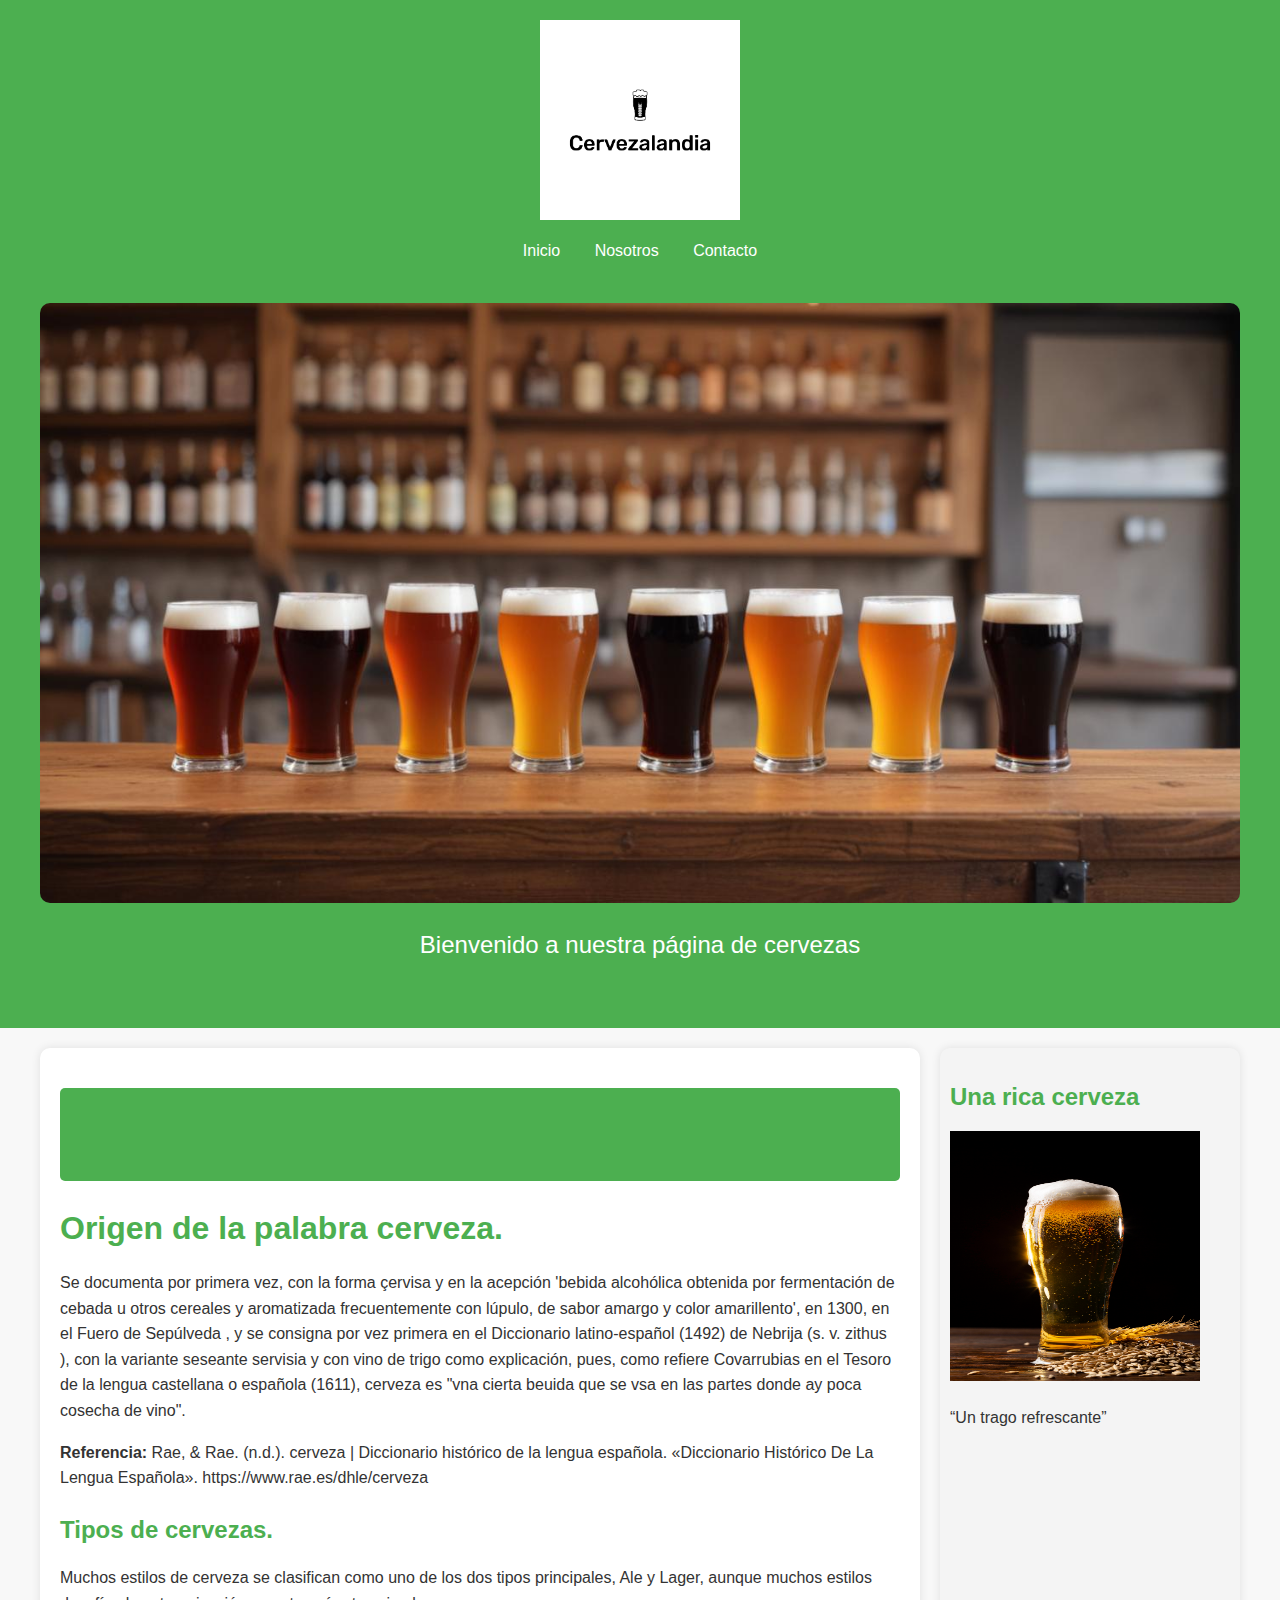
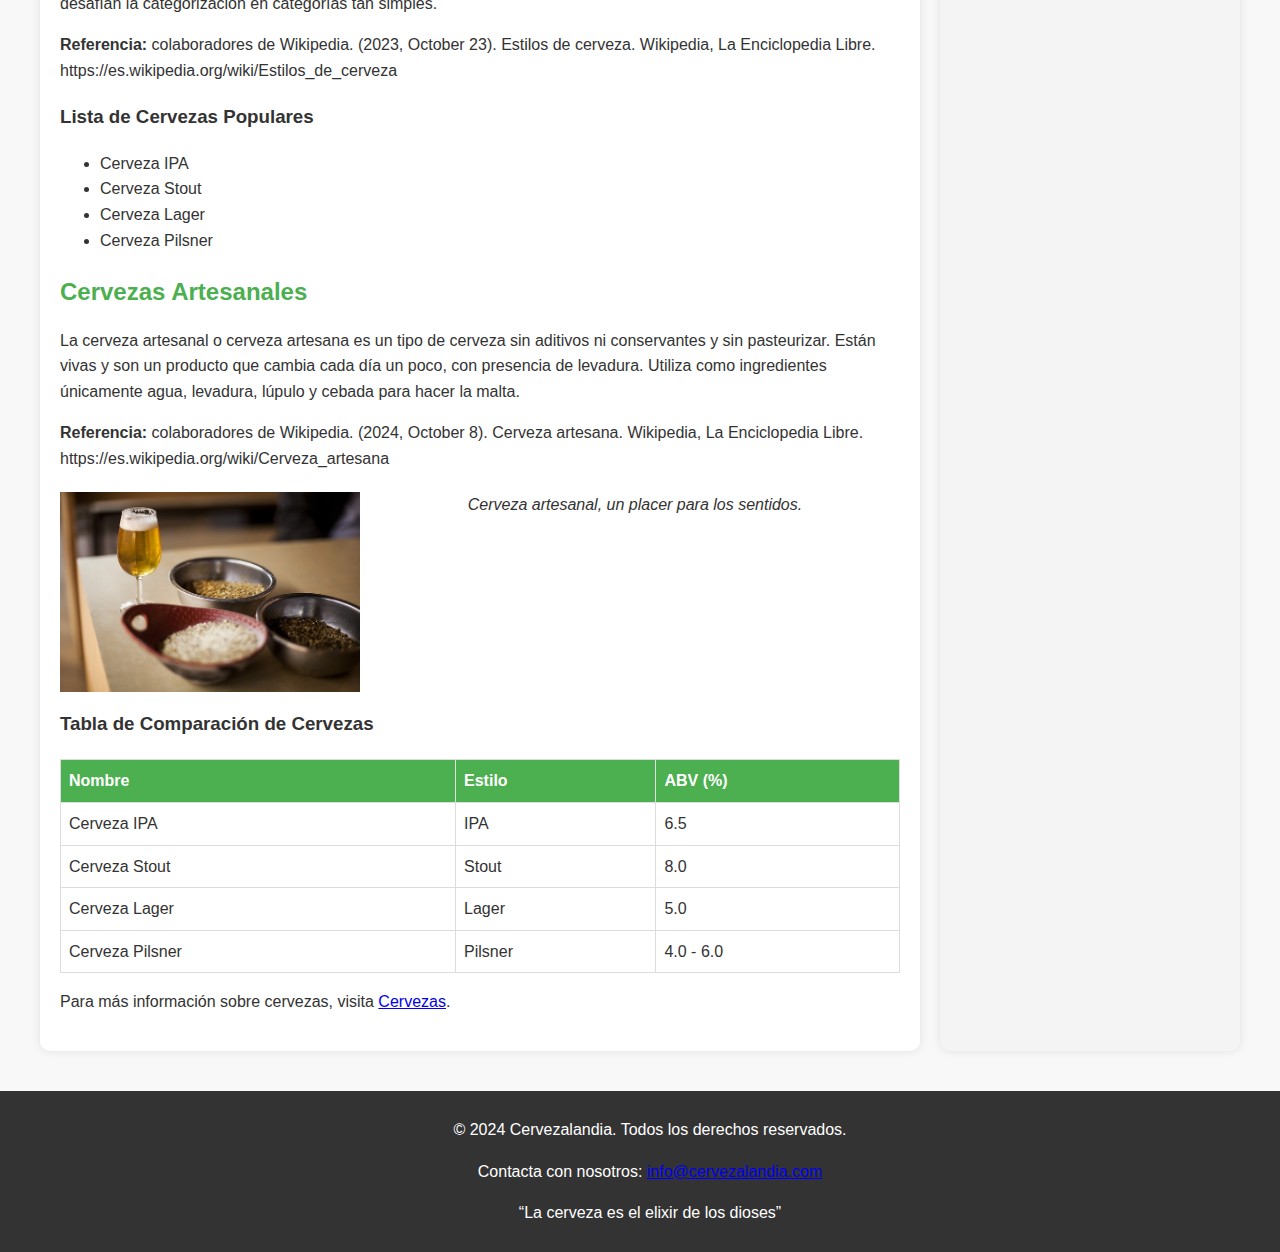
==== index.html @ 151de5b5 "Add files via upload" ====
<!DOCTYPE html>
<html>
<head>
    <meta charset="UTF-8">    
    <title>Cervezalandia</title>
    <link rel="stylesheet" href="SiteStyle/global.css"> <!-- Enlace al archivo CSS -->
</head>

<body>
    <!-- Encabezado de la página -->
    <header>
        <div class="logo">            
            <img src="SiteImage/Cervezalandia%20Logo%20-%20Black%20with%20White%20Background%20-%205000x5000.png" alt="Logo Cervezalandia">
        </div>
        <nav>
            <ul>
                <li><a href= "index.html">Inicio</a></li>
                <li><a href= "template.html">Nosotros</a></li>
                <li><a href= "template.html">Contacto</a></li>
            </ul>
        </nav>
        <div class="banner">
            <img src="SiteImage/pikaso_reimagine.jpeg" alt="Banner de Cervezalandia">
            <p>Bienvenido a nuestra página de cervezas</p>
        </div>
    </header>

    <!-- Contenido principal -->
    <main>
        <section id="inicio">
            <div class="section-bar">
                <h2>Inicio</h2>
            </div>
            <h1>Origen de la palabra cerveza.</h1>
            <p>Se documenta por primera vez, con la forma  çervisa  y en la acepción 'bebida alcohólica obtenida por fermentación de cebada u otros cereales y aromatizada frecuentemente con lúpulo, de sabor amargo y color amarillento', en 1300, en el  Fuero de Sepúlveda , y se consigna por vez primera en el  Diccionario latino-español  (1492) de Nebrija (s. v.  zithus ), con la variante seseante  servisia  y con  vino de trigo  como explicación, pues, como refiere Covarrubias en el  Tesoro de la lengua castellana o española  (1611),  cerveza  es "vna cierta beuida que se vsa en las partes donde ay poca cosecha de vino".</p> 
            <p><b>Referencia:</b> Rae, & Rae. (n.d.). cerveza | Diccionario histórico de la lengua española. «Diccionario Histórico De La Lengua Española». https://www.rae.es/dhle/cerveza</p>
            <h2>Tipos de cervezas.</h2>   
            <p>Muchos estilos de cerveza se clasifican como uno de los dos tipos principales, Ale y Lager, aunque muchos estilos desafían la categorización en categorías tan simples.</p>
            <p><b>Referencia:</b> colaboradores de Wikipedia. (2023, October 23). Estilos de cerveza. Wikipedia, La Enciclopedia Libre. https://es.wikipedia.org/wiki/Estilos_de_cerveza</p>
            <h3>Lista de Cervezas Populares</h3>
            <ul>
                <li>Cerveza IPA</li>
                <li>Cerveza Stout</li>
                <li>Cerveza Lager</li>
                <li>Cerveza Pilsner</li>
            </ul>

            <h2>Cervezas Artesanales</h2>
            <p>La cerveza artesanal o cerveza artesana es un tipo de cerveza sin aditivos ni conservantes y sin pasteurizar. Están vivas y son un producto que cambia cada día un poco, con presencia de levadura. Utiliza como ingredientes únicamente agua, levadura, lúpulo y cebada para hacer la malta.</p>
            <p><b>Referencia:</b> colaboradores de Wikipedia. (2024, October 8). Cerveza artesana. Wikipedia, La Enciclopedia Libre. https://es.wikipedia.org/wiki/Cerveza_artesana</p>
            <figure>
                <img src="SiteImage/beer-7616189_640.jpg" alt="Cerveza artesanal" width="300" style="float:left; margin-right:10px;">
                <figcaption>Cerveza artesanal, un placer para los sentidos.</figcaption>
            </figure>
            
            <br><br><br><br><br><br>
            <h3>Tabla de Comparación de Cervezas</h3>
            <table>
               
                <tr>
                    <th>Nombre</th>
                    <th>Estilo</th>
                    <th>ABV (%)</th>
                </tr>
                <tr>
                    <td>Cerveza IPA</td>
                    <td>IPA</td>
                    <td>6.5</td>
                </tr>
                <tr>
                    <td>Cerveza Stout</td>
                    <td>Stout</td>
                    <td>8.0</td>
                </tr>
                <tr>
                    <td>Cerveza Lager</td>
                    <td>Lager</td>
                    <td>5.0</td>
                </tr>
                 <tr>
                    <td>Cerveza Pilsner</td>
                    <td>Pilsner</td>
                    <td>4.0 - 6.0</td>
                </tr>
            </table>
            <p>Para más información sobre cervezas, visita <a href="https://es.wikipedia.org/wiki/Cerveza" target="_blank">Cervezas</a>.</p>
        </section>
        
        <aside>
            <h2>Una rica cerveza</h2>
            <img src="SiteImage/delicious-american-beer-assortment.jpg" alt="Cerveza Americana" width="250" height="250">
            <p>“Un trago refrescante”</p>
        </aside>
    </main>

    <!-- Pie de página -->
    <footer>
        <p>&copy; 2024 Cervezalandia. Todos los derechos reservados.</p>
        <p>Contacta con nosotros: <a href="mailto:info@cervezalandia.com">info@cervezalandia.com</a></p>
        <p>“La cerveza es el elixir de los dioses”</p>
    </footer>
</body>
</html>
---- SiteStyle/global.css ----
{
    box-sizing: border-box;
}

body {
    font-family: Arial, sans-serif;
    margin: 0;
    padding: 0;
    line-height: 1.6;
    background-color: #f8f8f8;
    color: #333;
}

header {
    background-color: #4CAF50;
    color: white;
    padding: 20px;
    text-align: center;
}

.logo img {
    width: 200px;
    height: auto;
}

nav ul {
    list-style-type: none;
    padding: 0;
    margin: 10px 0;
}

nav ul li {
    display: inline;
    margin: 0 15px;
}

nav a {
    color: white;
    text-decoration: none;
    transition: background-color 0.3s ease;
}

nav a:hover {
    background-color: rgba(255, 255, 255, 0.2);
    border-radius: 5px;
    text-decoration: underline;
}

.banner {
    margin-top: 20px;
    text-align: center;
    padding: 20px;
}

.banner img {
    max-width: 100%;
    height: auto;
    border-radius: 10px;
}

.banner p {
    font-size: 1.5em;
    margin-top: 15px;
    color: white;
}

main {
    display: flex;
    padding: 20px;
    max-width: 1200px;
    margin: 0 auto;
}

section {
    flex: 3;
    background: white;
    padding: 20px;
    margin-right: 20px;
    border-radius: 10px;
    box-shadow: 0 0 10px rgba(0, 0, 0, 0.1);
}

aside {
    flex: 1;
    background-color: #f4f4f4;
    padding: 10px;
    border-radius: 10px;
    box-shadow: 0 0 10px rgba(0, 0, 0, 0.1);
}

footer {
    background-color: #333;
    color: white;
    text-align: center;
    padding: 10px;
    position: relative;
    bottom: 0;
    width: 100%;
    margin-top: 20px;
}

h1, h2 {
    color: #4CAF50;
    margin-bottom: 15px;
}

.section-bar {
    background-color: #4CAF50;
    color: white;
    padding: 10px;
    text-align: center;
    margin: 20px 0;
    border-radius: 5px;
}

figure {
    margin: 20px 0;
    text-align: center;
}

figcaption {
    font-style: italic;
    margin-top: 5px;
}

table {
    width: 100%;
    border-collapse: collapse;
    margin-top: 20px;
}

table, th, td {
    border: 1px solid #ddd;
}

th, td {
    padding: 8px;
    text-align: left;
}

th {
    background-color: #4CAF50;
    color: white;
}


@media (max-width: 768px) {
    main {
        flex-direction: column;
    }

    section {
        margin-right: 0;
        margin-bottom: 20px;
    }
}
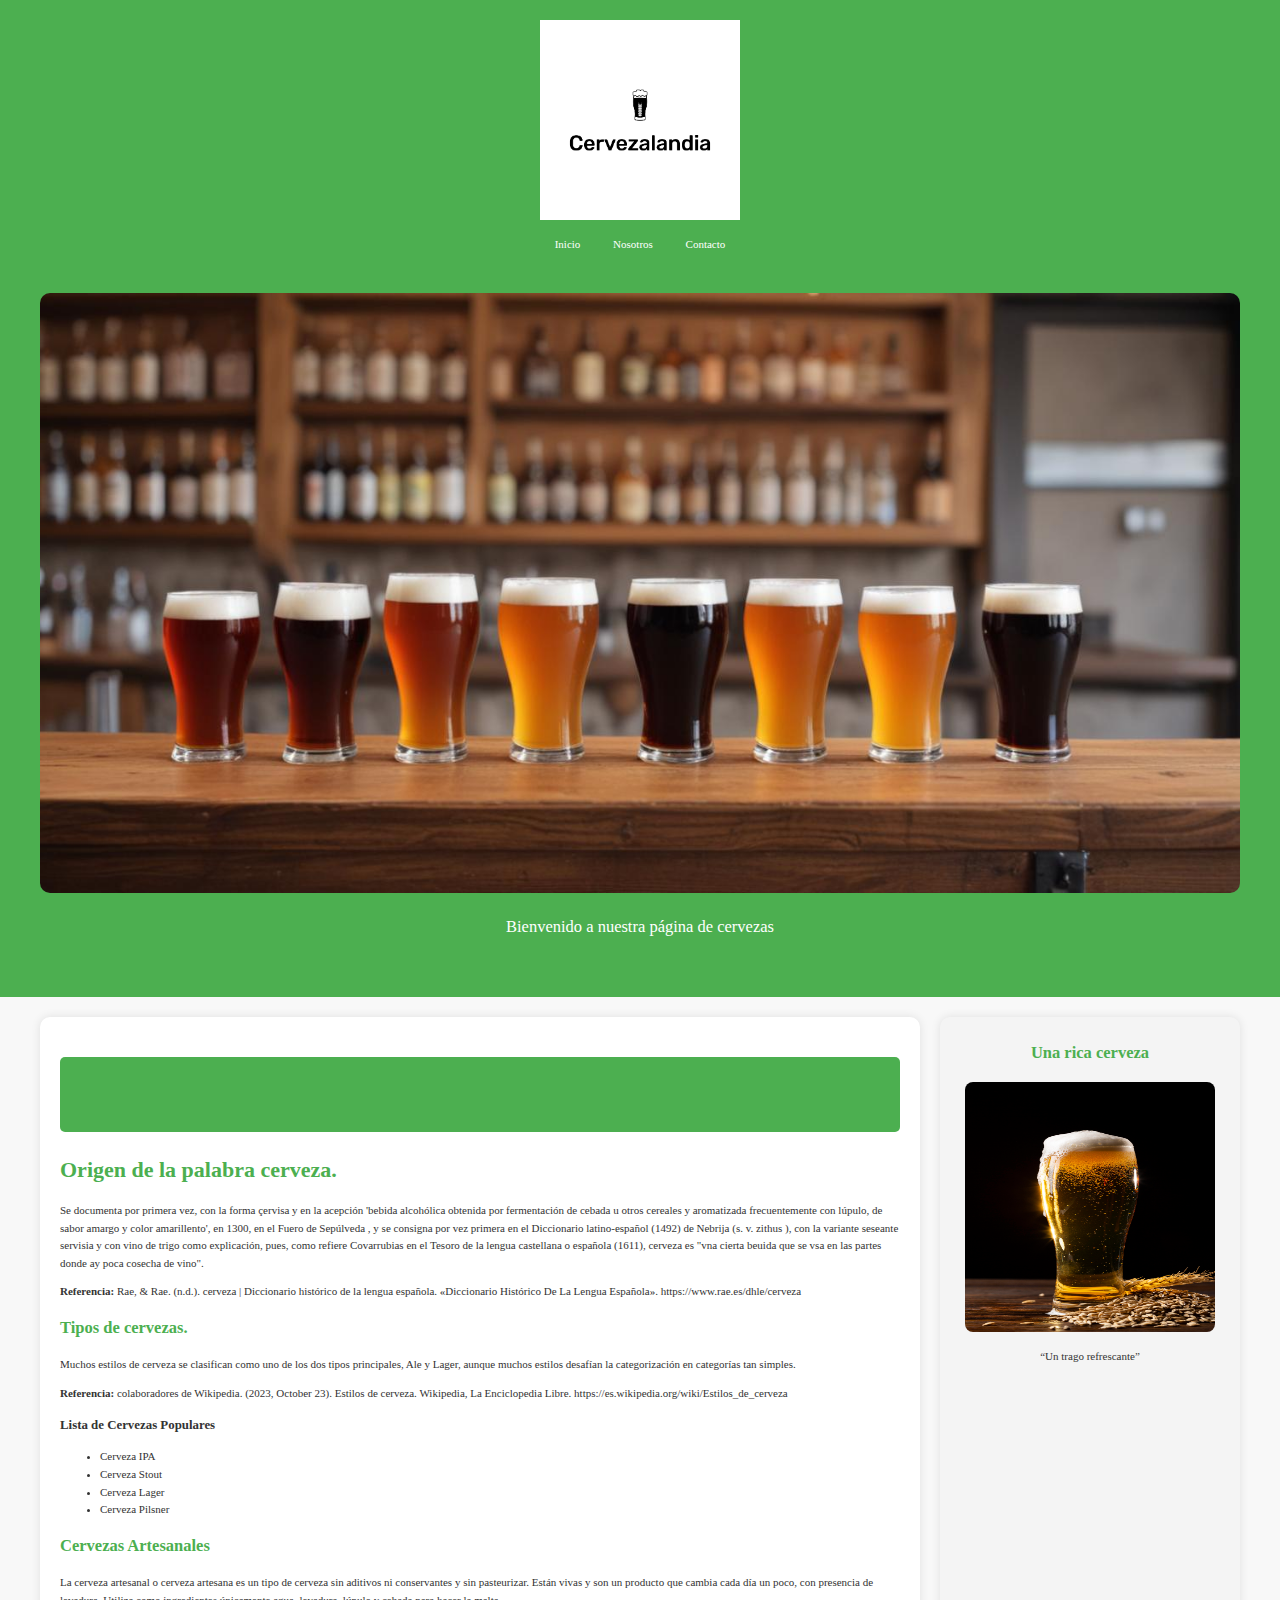
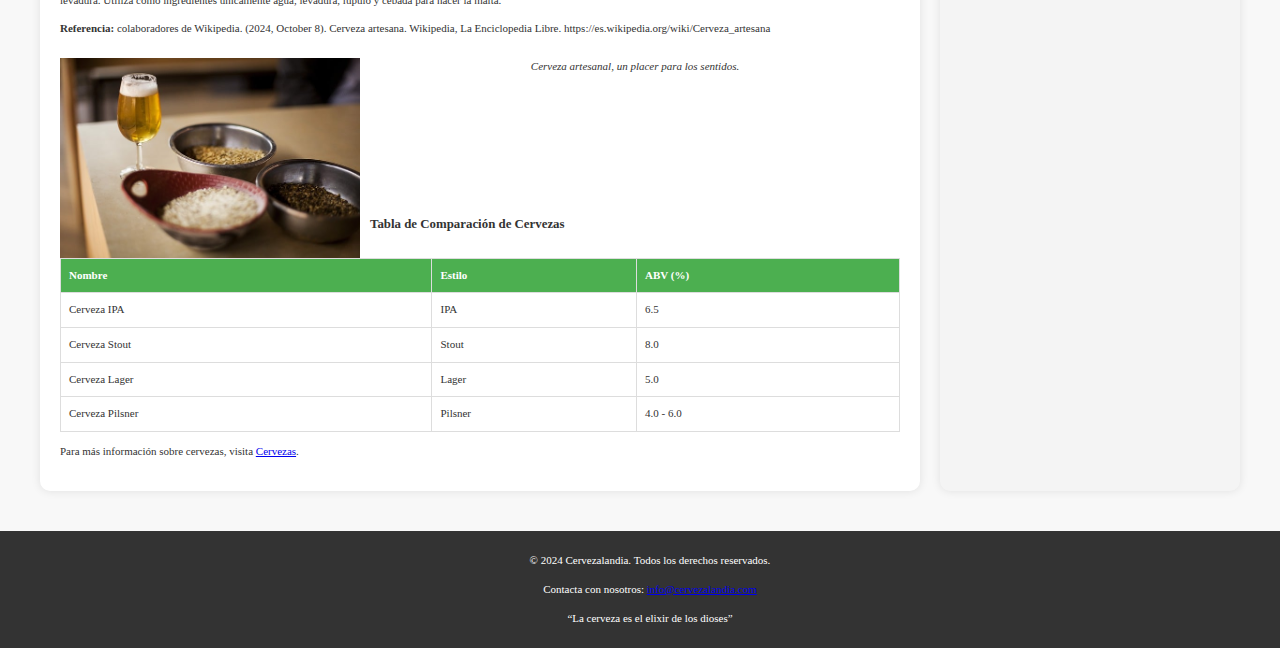
==== commit 8aa77241: "Update index.html" ====
--- a/index.html
+++ b/index.html
@@ -1,5 +1,5 @@
 <!DOCTYPE html>
-<html>
+<html lang="es">
 <head>
     <meta charset="UTF-8">    
     <title>Cervezalandia</title>
@@ -15,8 +15,8 @@
         <nav>
             <ul>
                 <li><a href= "index.html">Inicio</a></li>
-                <li><a href= "template.html">Nosotros</a></li>
-                <li><a href= "template.html">Contacto</a></li>
+                <li><a href= "Nosotros.html">Nosotros</a></li>
+                <li><a href= "Contacto.html">Contacto</a></li>
             </ul>
         </nav>
         <div class="banner">
--- a/SiteStyle/global.css
+++ b/SiteStyle/global.css
@@ -154,3 +154,71 @@
         margin-bottom: 20px;
     }
 }
+.biografia-contenido {
+    display: flex;
+    justify-content: space-between;
+}
+
+.biografia-texto {
+    flex: 2;
+    padding-right: 20px;
+}
+
+aside {
+    flex: 1;
+    text-align: center;
+}
+
+aside img {
+    max-width: 100%;
+    border-radius: 8px;
+}
+body {
+    font-family: "verdana";
+    font-size: 11px;
+}
+
+input, textarea {
+    border: 1px solid #aaa;
+    box-shadow: 0px 0px 3px #ccc, 0 10px 15px #eee inset;
+    border-radius: 4px;
+}
+
+textarea {
+    overflow: auto;
+    padding: 5px;
+}
+
+#submit, #startover {
+    color: #555;
+    font-weight: bold;
+}
+
+label {
+    padding-top: 15px;
+    display: block;
+    font-weight: bold;
+}
+
+legend {
+    font-size: 16px;
+    font-weight: bold;
+    color: #555;
+}
+
+fieldset {
+    border: 1px solid #555;
+    border-radius: 4px;
+    margin-bottom: 5px;
+}
+
+input:invalid, textarea:invalid {
+    background: #fff;
+    box-shadow: 0 0 5px #d45252;
+}
+
+input:required:valid, textarea:required:valid {
+    background: #fff;
+    box-shadow: 0 0 5px #5cd053;
+    border-color: #28921f;
+}
